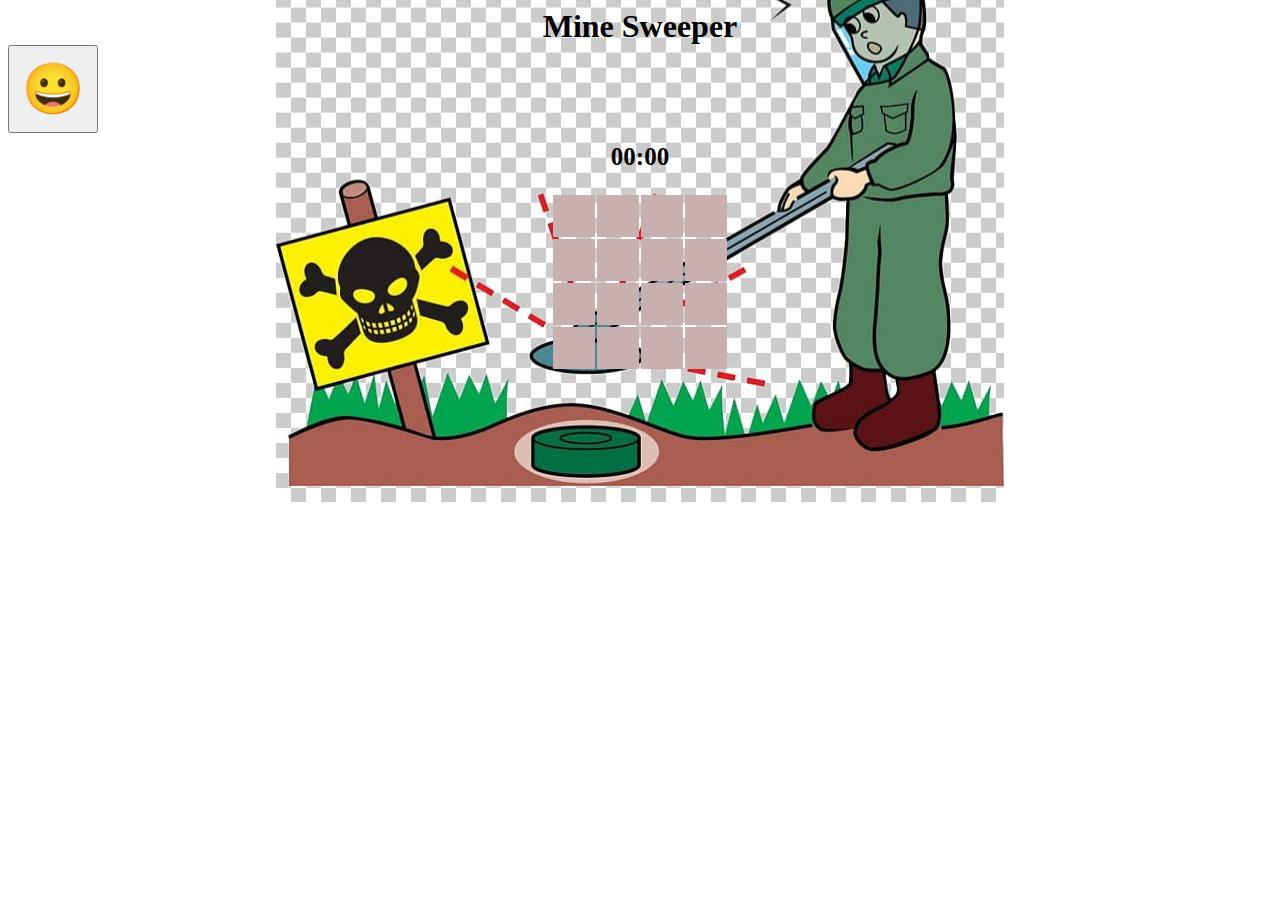
==== index1.html @ 7eadf1f0 "day 3 sprint" ====
<!DOCTYPE html>
<html lang="en">

<head>
    <meta charset="UTF-8">
    <meta http-equiv="X-UA-Compatible" content="IE=edge">
    <meta name="viewport" content="width=device-width, initial-scale=1.0">
    <link rel="stylesheet" href="css/style1.css">
    <title>Document</title>
</head>

<body class="body" onload="initGame()">
<h1> Mine Sweeper</h1>
<button onclick="restartGame()">😀</button>
<div class="header">
    <div class="timer">00:00</div>
</div>
<div class="board-container"> 
    <!-- <td class=" cell cell 2-0" onButtonClick="(event)"> empty </td> -->

</div>

<script src="js/util1.js"></script>
<script src="js/game1.js"></script>

</body>

</html>
---- css/style1.css ----
body {
    background-image: url('/pics/imgbin-minesweeper-land-mine-soldier-green-soldiers-CVg92GQa1buhQYyqK5GV5DSxs.jpg');
    background-repeat:no-repeat ;
    background-position: 50%;
}

h1 {
    margin: auto;
    text-align: center;
}

button {
    width: 90px;
    height: 88px;
    font-size: 50px;
    text-align: center;
    margin: auto;
   cursor: pointer;
}

.board-container {
    width: 350px;
    height: 220px;
    margin: auto;   
}
table {
    margin: auto;
}

.cell {
    width: 40px;
    height: 40px;
    text-align: center;
    font-size: 1.5em;
    background-color: rgb(201, 176, 176);
    cursor: pointer;
}
.cell:hover {
    background-color: rgb(77, 68, 68);
}

.timer {
    
    width: 100px;
    height: 40px;
    font-size:25px;
    font-weight: bold;
    text-align: center;
    margin: auto;
    padding: 10px;
}
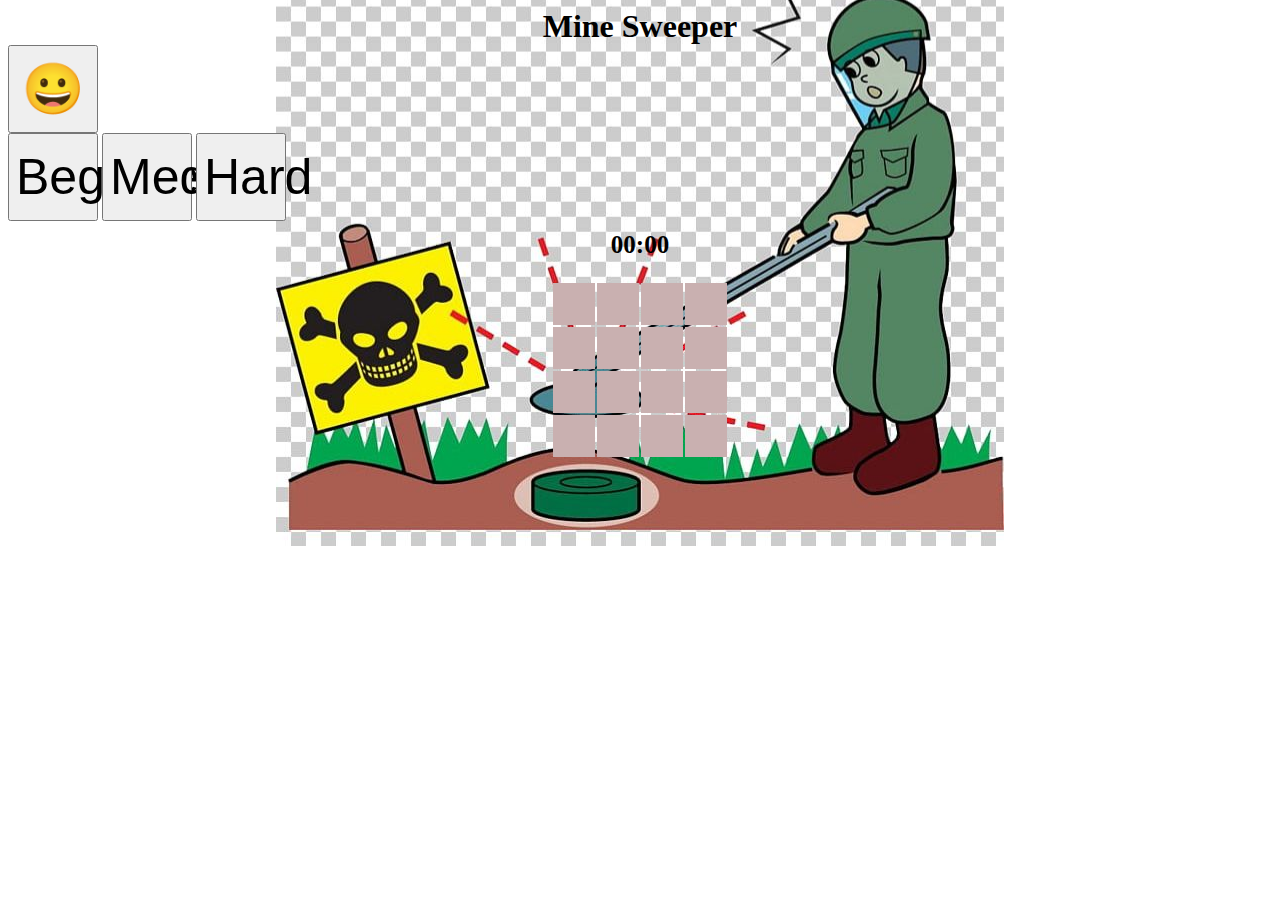
==== commit 4a568662: "added support for diffrent levels" ====
--- a/index1.html
+++ b/index1.html
@@ -11,7 +11,12 @@
 
 <body class="body" onload="initGame()">
 <h1> Mine Sweeper</h1>
-<button onclick="restartGame()">😀</button>
+<button class='restart' onclick="restartGame()">😀</button>
+<div class="levels">
+    <button onclick="chooseLevel(4,2)">Beginner</button>
+    <button onclick="chooseLevel(8,12)">Medium</button>
+    <button onclick="chooseLevel(12,30)">Hard</button>
+</div>
 <div class="header">
     <div class="timer">00:00</div>
 </div>
